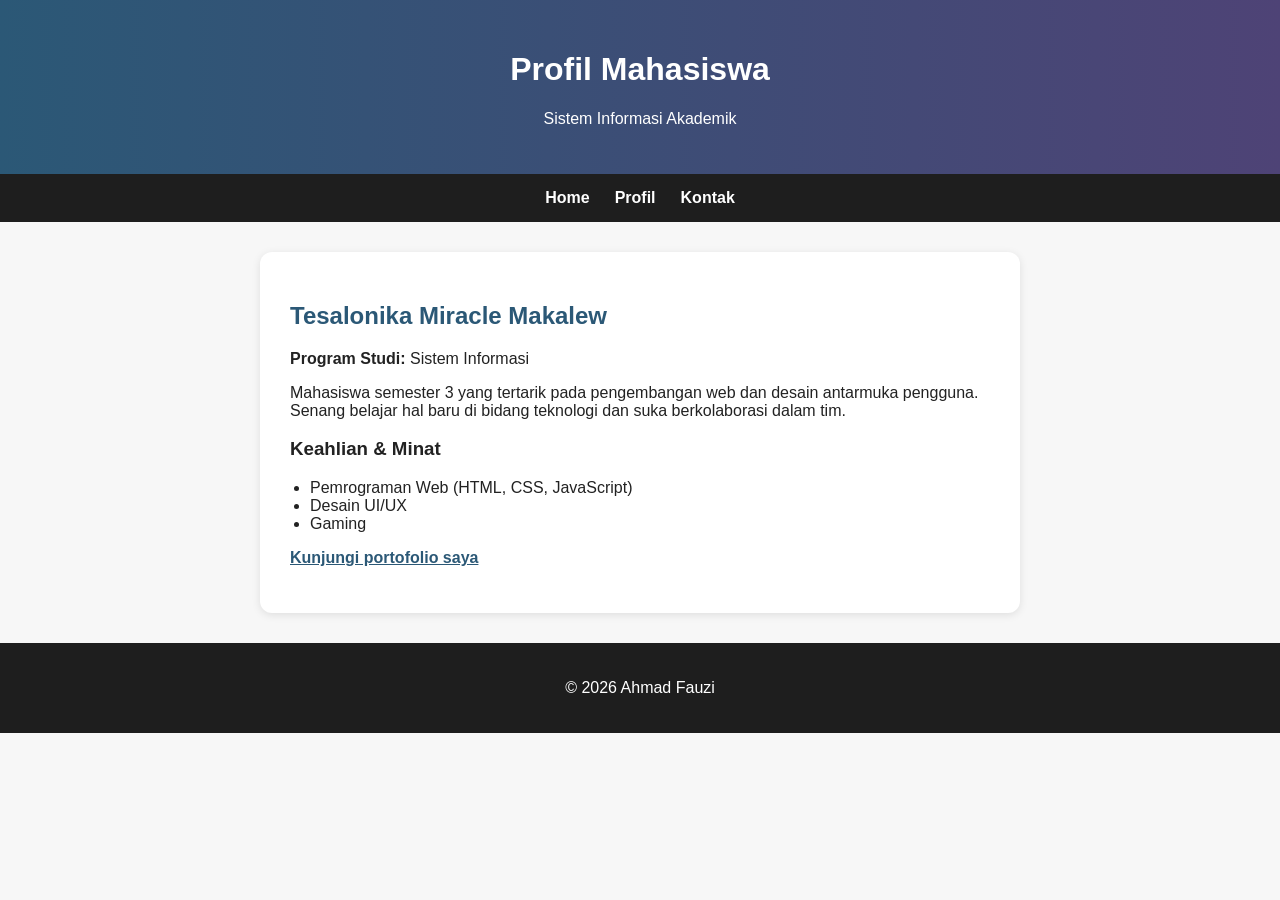
==== pertemuan-01/tugas-01/index.html @ 74984378 "pt02-03" ====
<!DOCTYPE html>
<html lang="id">
<head>
  <meta charset="UTF-8">
  <meta name="viewport" content="width=device-width, initial-scale=1.0">
  <title>Profil Mahasiswa</title>
  <link rel="stylesheet" href="style.css">
</head>
<body>

  <header>
    <h1>Profil Mahasiswa</h1>
    <p>Sistem Informasi Akademik</p>
  </header>

  <nav>
    <a href="#">Home</a>
    <a href="#">Profil</a>
    <a href="#">Kontak</a>
  </nav>

  <article>
    <h2>Tesalonika Miracle Makalew</h2>
    <p><strong>Program Studi:</strong> Sistem Informasi</p>
    <p>
      Mahasiswa semester 3 yang tertarik pada pengembangan web dan
      desain antarmuka pengguna. Senang belajar hal baru di bidang
      teknologi dan suka berkolaborasi dalam tim.
    </p>

    <h3>Keahlian & Minat</h3>
    <ul>
      <li>Pemrograman Web (HTML, CSS, JavaScript)</li>
      <li>Desain UI/UX</li>
      <li>Gaming</li>
    </ul>

    <p>
      <a href="https://github.com/" target="_blank">Kunjungi portofolio saya</a>
    </p>
  </article>

  <footer>
    <p>&copy; 2026 Ahmad Fauzi</p>
  </footer>

</body>
</html>
---- pertemuan-01/tugas-01/style.css ----
body {
  margin: 0;
  font-family: 'Segoe UI', Tahoma, sans-serif;   /* [1] font diganti */
  background-color: #f7f7f7;                     /* [2] tambahan warna background body */
  color: #222222;
}

header {
  padding: 30px;
  text-align: center;
  background: linear-gradient(to right, #2b5876, #4e4376); /* [3] gradasi warna, bukan solid */
  color: #ffffff;
}

nav {
  display: flex;               /* [4] layout nav pakai flexbox, bukan block biasa */
  justify-content: center;
  gap: 25px;
  padding: 15px;
  background: #1e1e1e;
}

nav a {
  color: #ffffff;
  text-decoration: none;
  font-weight: bold;
}

nav a:hover {
  color: #4e9af1;               /* [5] efek hover ganti warna teks, bukan underline */
}

article {
  padding: 30px;
  max-width: 700px;
  margin: 30px auto;
  background: #ffffff;
  border-radius: 12px;          /* [6] tambahan border-radius pada kartu artikel */
  box-shadow: 0 2px 8px rgba(0,0,0,0.1);
}

article h2 {
  color: #2b5876;
}

article ul {
  padding-left: 20px;
}

article a {
  color: #2b5876;
  font-weight: bold;
}

footer {
  padding: 20px;
  text-align: center;
  background: #1e1e1e;
  color: #ffffff;               /* [7] footer gelap dengan teks putih, kebalikan dari contoh dosen */
}
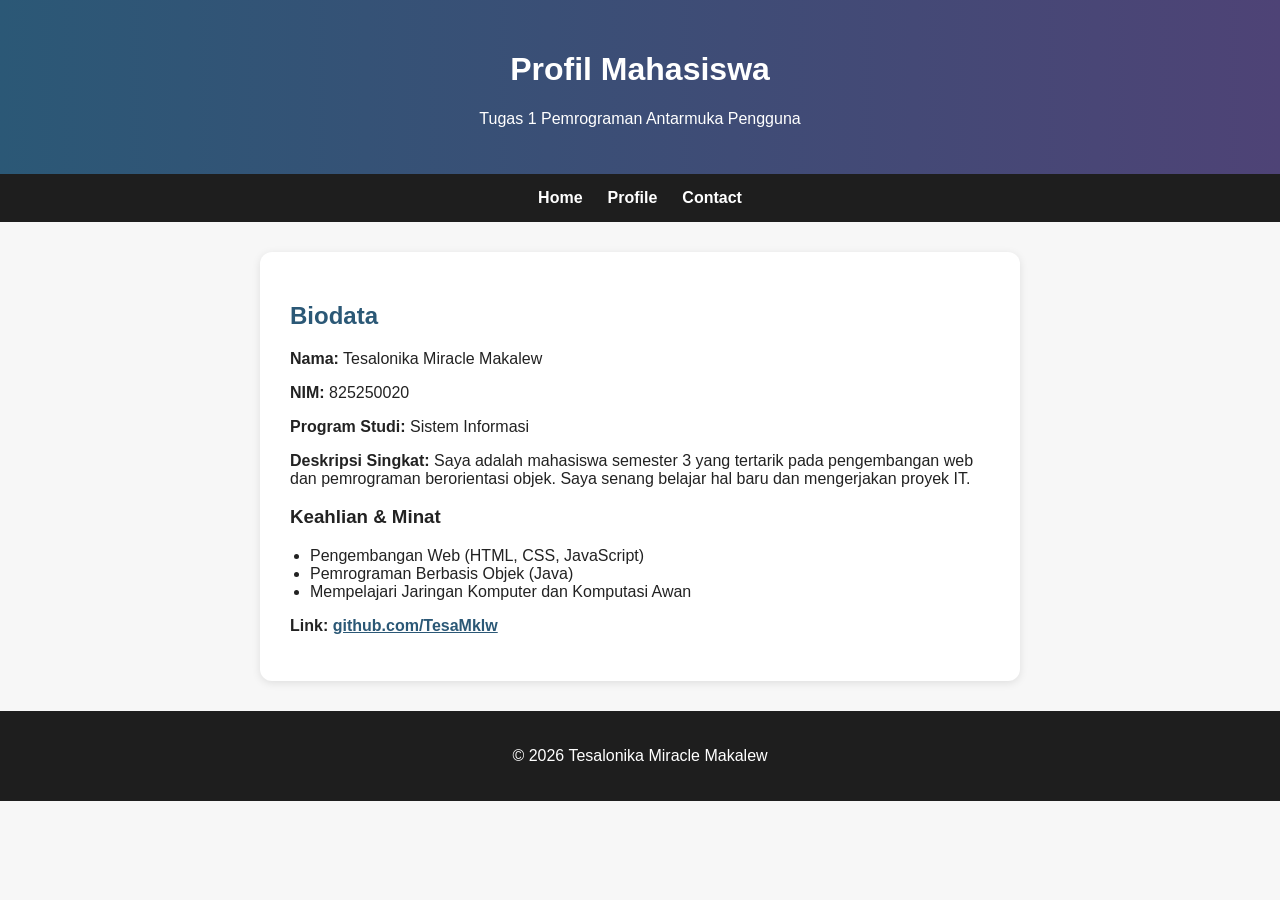
==== commit c6c167ae: "Update tugas pt1" ====
--- a/pertemuan-01/tugas-01/index.html
+++ b/pertemuan-01/tugas-01/index.html
@@ -4,44 +4,53 @@
   <meta charset="UTF-8">
   <meta name="viewport" content="width=device-width, initial-scale=1.0">
   <title>Profil Mahasiswa</title>
+
+  <!-- SYARAT: gunakan external CSS -->
   <link rel="stylesheet" href="style.css">
 </head>
 <body>
 
-  <header>
+  <!-- SYARAT: Komponen wajib #1 - HEADER (struktur dari kode dosen) -->
+  <header id="top">
     <h1>Profil Mahasiswa</h1>
-    <p>Sistem Informasi Akademik</p>
+    <p>Tugas 1 Pemrograman Antarmuka Pengguna</p>
   </header>
 
+  <!-- SYARAT: Komponen wajib #2 - NAVIGATION (struktur dari kode dosen, tetap pakai <a> langsung) -->
   <nav>
-    <a href="#">Home</a>
-    <a href="#">Profil</a>
-    <a href="#">Kontak</a>
+    <a href="#top">Home</a>
+    <a href="#tentang">Profile</a>
+    <a href="#kontak">Contact</a>
   </nav>
 
-  <article>
-    <h2>Tesalonika Miracle Makalew</h2>
+  <!-- SYARAT: Komponen wajib #3 - ARTICLE -->
+  <article id="tentang">
+
+    <!-- SYARAT: Article berisi NAMA dan PROGRAM STUDI -->
+    <h2>Biodata</h2>
+    <p><strong>Nama:</strong> Tesalonika Miracle Makalew</p>
+    <p><strong>NIM:</strong> 825250020</p>
     <p><strong>Program Studi:</strong> Sistem Informasi</p>
-    <p>
-      Mahasiswa semester 3 yang tertarik pada pengembangan web dan
-      desain antarmuka pengguna. Senang belajar hal baru di bidang
-      teknologi dan suka berkolaborasi dalam tim.
-    </p>
 
+    <!-- SYARAT: Article berisi DESKRIPSI SINGKAT -->
+    <p><strong>Deskripsi Singkat:</strong> Saya adalah mahasiswa semester 3 yang tertarik pada pengembangan web dan pemrograman berorientasi objek. Saya senang belajar hal baru dan mengerjakan proyek IT.</p>
+
+    <!-- SYARAT: Article berisi TIGA KEAHLIAN/MINAT -->
     <h3>Keahlian & Minat</h3>
     <ul>
-      <li>Pemrograman Web (HTML, CSS, JavaScript)</li>
-      <li>Desain UI/UX</li>
-      <li>Gaming</li>
+      <li>Pengembangan Web (HTML, CSS, JavaScript)</li>
+      <li>Pemrograman Berbasis Objek (Java)</li>
+      <li>Mempelajari Jaringan Komputer dan Komputasi Awan</li>
     </ul>
 
-    <p>
-      <a href="https://github.com/" target="_blank">Kunjungi portofolio saya</a>
-    </p>
+    <!-- SYARAT: Article berisi SATU LINK -->
+    <p id="kontak"><strong>Link:</strong> <a href="https://github.com/TesaMklw" target="_blank">github.com/TesaMklw</a></p>
+
   </article>
 
+  <!-- SYARAT: Komponen wajib #4 - FOOTER -->
   <footer>
-    <p>&copy; 2026 Ahmad Fauzi</p>
+    <p>&copy; 2026 Tesalonika Miracle Makalew</p>
   </footer>
 
 </body>
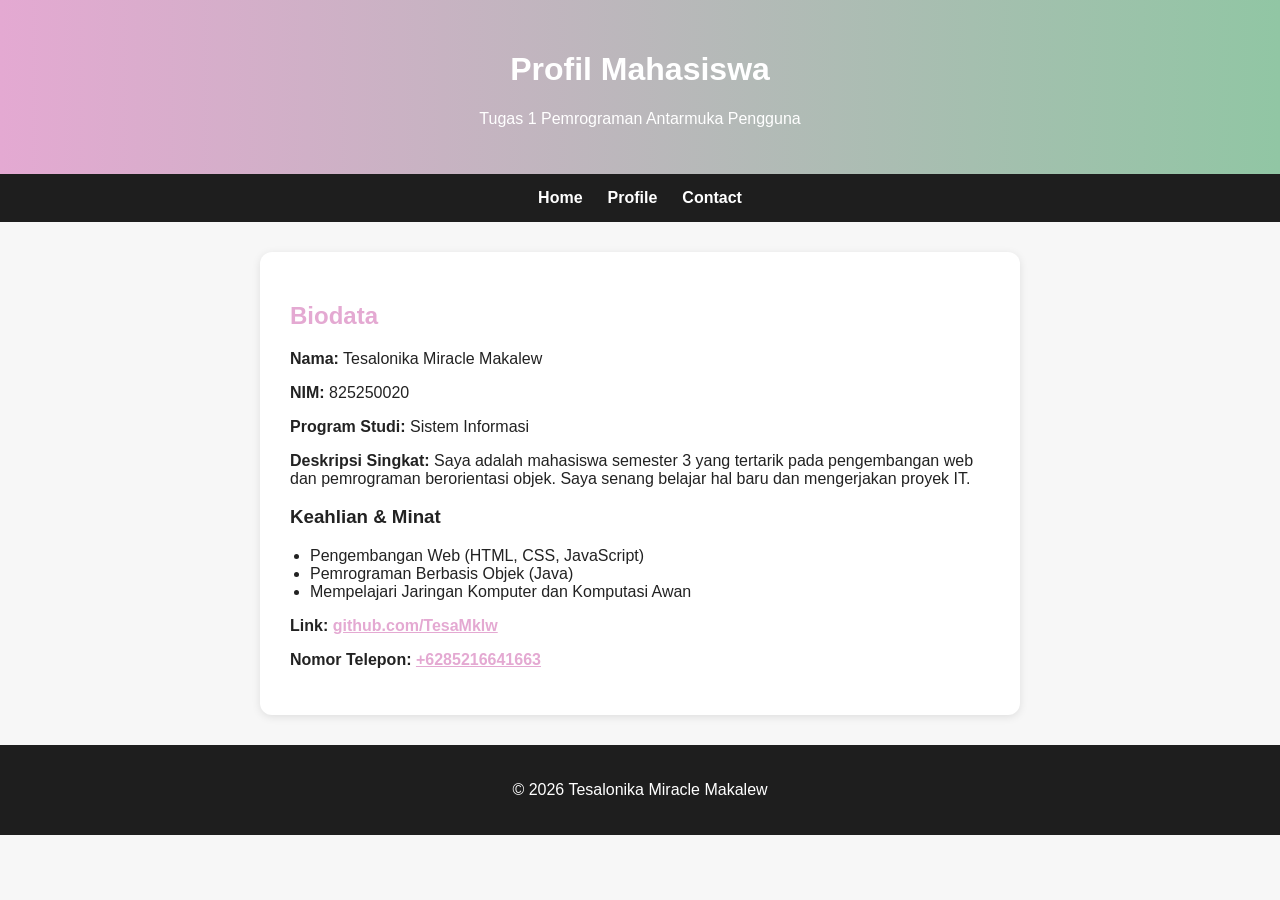
==== commit f21e76b9: "Update tugas pt2" ====
--- a/pertemuan-01/tugas-01/index.html
+++ b/pertemuan-01/tugas-01/index.html
@@ -45,6 +45,7 @@
 
     <!-- SYARAT: Article berisi SATU LINK -->
     <p id="kontak"><strong>Link:</strong> <a href="https://github.com/TesaMklw" target="_blank">github.com/TesaMklw</a></p>
+    <p><strong>Nomor Telepon:</strong> <a href="tel:+6285216641663">+6285216641663</a></p>
 
   </article>
 
--- a/pertemuan-01/tugas-01/style.css
+++ b/pertemuan-01/tugas-01/style.css
@@ -8,7 +8,7 @@
 header {
   padding: 30px;
   text-align: center;
-  background: linear-gradient(to right, #2b5876, #4e4376); /* [3] gradasi warna, bukan solid */
+  background: linear-gradient(to right, #e4a9d2, #91c6a4); /* [3] gradasi warna, bukan solid */
   color: #ffffff;
 }
 
@@ -27,7 +27,7 @@
 }
 
 nav a:hover {
-  color: #4e9af1;               /* [5] efek hover ganti warna teks, bukan underline */
+  color: #e4a9d2;               /* [5] efek hover ganti warna teks, bukan underline */
 }
 
 article {
@@ -40,7 +40,7 @@
 }
 
 article h2 {
-  color: #2b5876;
+  color: #e4a9d2;
 }
 
 article ul {
@@ -48,7 +48,7 @@
 }
 
 article a {
-  color: #2b5876;
+  color: #e4a9d2;
   font-weight: bold;
 }
 
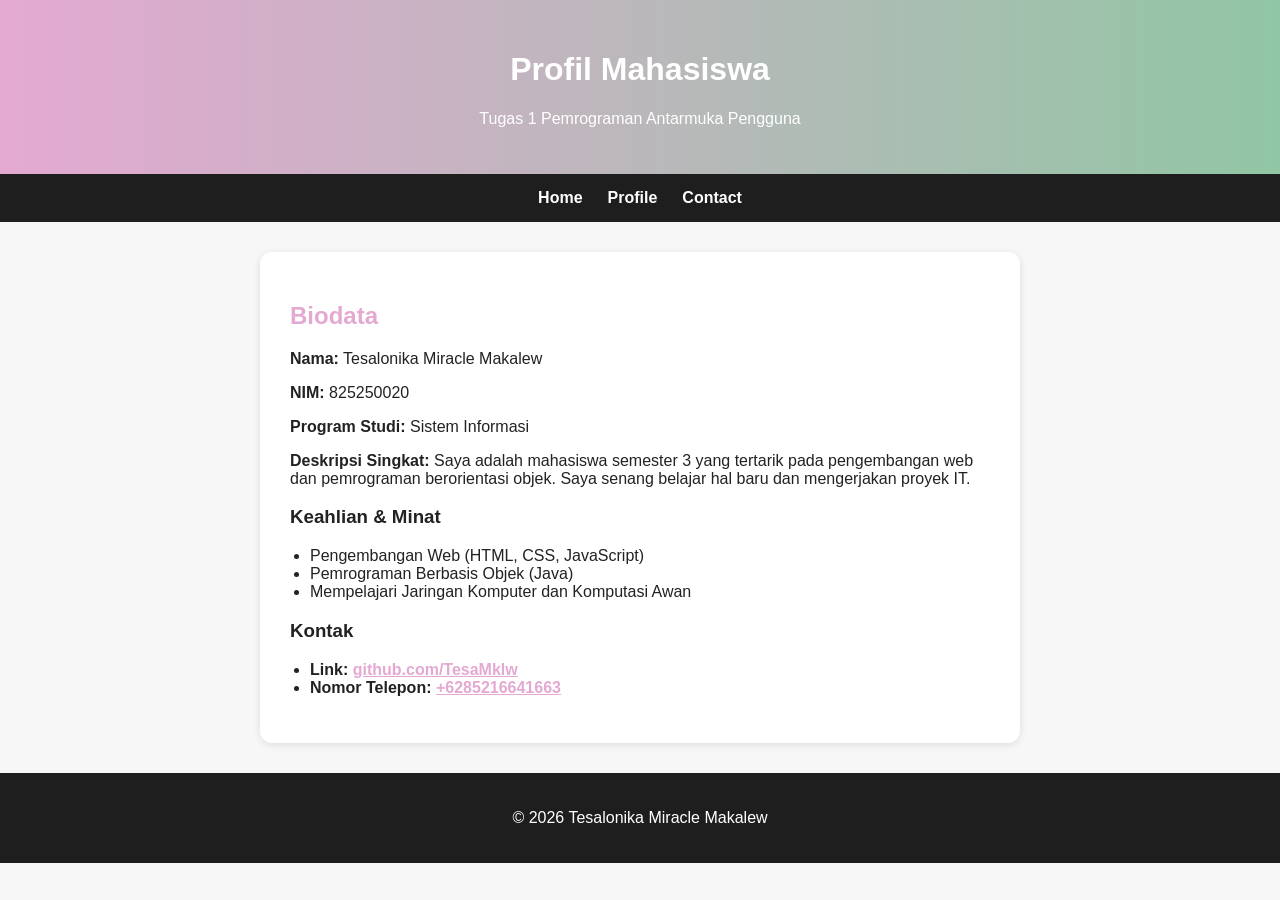
==== commit 71773dae: "Update tugas pt1" ====
--- a/pertemuan-01/tugas-01/index.html
+++ b/pertemuan-01/tugas-01/index.html
@@ -44,8 +44,11 @@
     </ul>
 
     <!-- SYARAT: Article berisi SATU LINK -->
-    <p id="kontak"><strong>Link:</strong> <a href="https://github.com/TesaMklw" target="_blank">github.com/TesaMklw</a></p>
-    <p><strong>Nomor Telepon:</strong> <a href="tel:+6285216641663">+6285216641663</a></p>
+    <h3 id="kontak">Kontak</h3>
+    <ul>
+      <li><strong>Link:</strong> <a href="https://github.com/TesaMklw" target="_blank">github.com/TesaMklw</a></li>
+      <li><strong>Nomor Telepon:</strong> <a href="tel:+6285216641663">+6285216641663</a></li>
+    </ul>
 
   </article>
 
